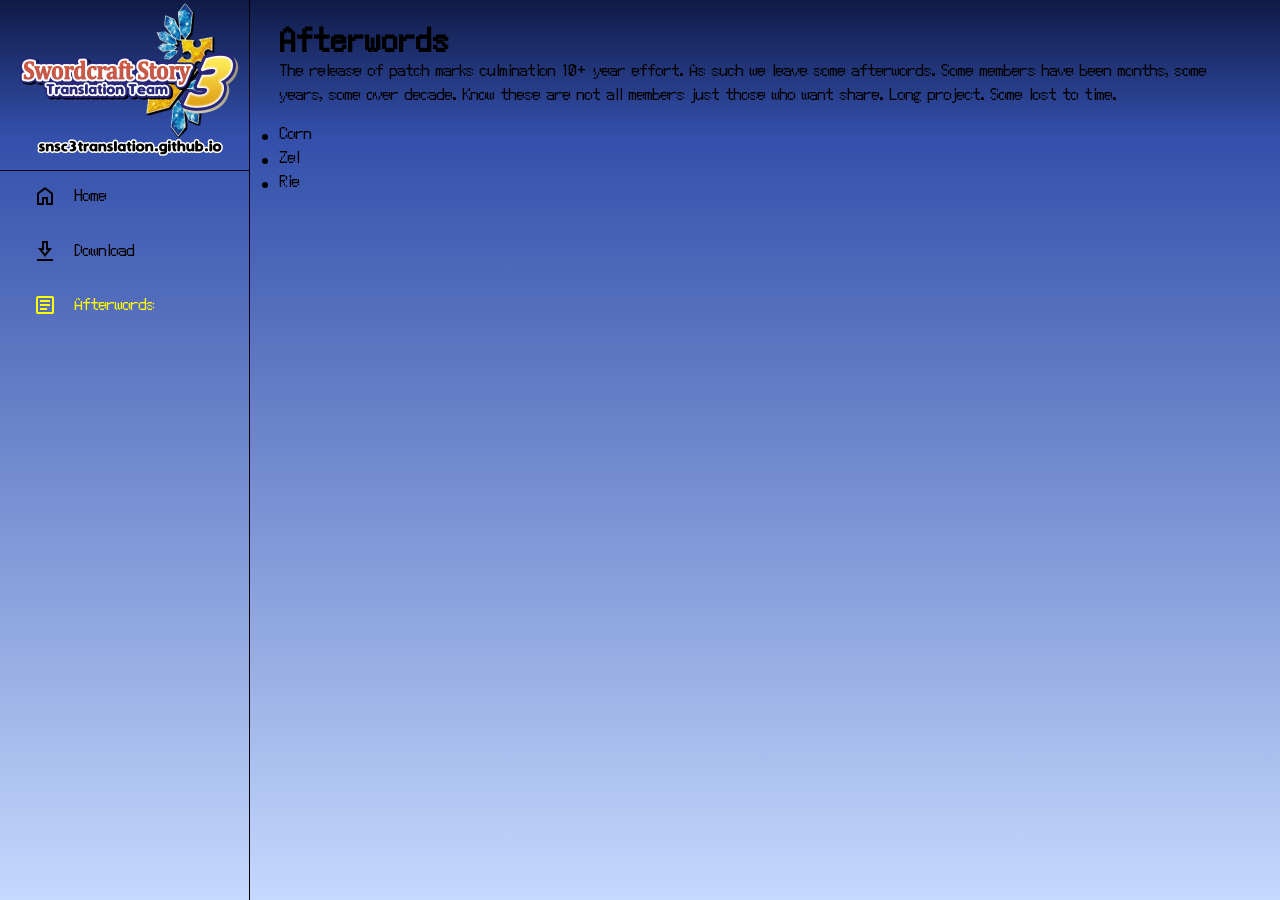
==== afterwords.html @ 22d8fa09 "Filled out website more Almost done" ====
<!doctype html>
<html lang="en">

<head>
    <meta charset="utf-8" />
    <meta name="viewport" content="width=device-width, initial-scale=1.0" />
    <meta http-equiv="Content-Language" content="en" />
    <meta name="description" content="Summon Night: Swordcraft Story 3 Translation Project" />
    <title>Summon Night: Swordcraft Story 3 English Translation</title>
    <link href="./style.css" rel="stylesheet" type="text/css">
    <script src="app.js" defer></script>
</head>

<body>
    <aside>
        <a href="index.html" id="logo">
            <img src="icons/SCS3_Splashscreen_Transparent.png" width="240" height="160">
        </a>
        <nav id="sidebar">
            <ul>
                <li>
                    <a href="index.html">
                        <svg xmlns="http://www.w3.org/2000/svg" height="24px" viewBox="0 -960 960 960" width="24px"
                            fill="#1f1f1f">
                            <path
                                d="M240-200h120v-240h240v240h120v-360L480-740 240-560v360Zm-80 80v-480l320-240 320 240v480H520v-240h-80v240H160Zm320-350Z" />
                        </svg>
                        <span>Home</span>
                    </a>
                </li>
                <li>
                    <a href="download.html">
                        <svg xmlns="http://www.w3.org/2000/svg" height="24px" viewBox="0 -960 960 960" width="24px" fill="#1f1f1f">
                            <path
                                d="M160-80v-80h640v80H160Zm320-160L200-600h160v-280h240v280h160L480-240Zm0-130 116-150h-76v-280h-80v280h-76l116 150Zm0-150Z" />
                        </svg>
                        <span>Download</span>
                    </a>
                </li>
                <li class="active">
                    <a href="afterwords.html">
                        <svg xmlns="http://www.w3.org/2000/svg" height="24px" viewBox="0 -960 960 960" width="24px" fill="#1f1f1f">
                            <path
                                d="M280-280h280v-80H280v80Zm0-160h400v-80H280v80Zm0-160h400v-80H280v80Zm-80 480q-33 0-56.5-23.5T120-200v-560q0-33 23.5-56.5T200-840h560q33 0 56.5 23.5T840-760v560q0 33-23.5 56.5T760-120H200Zm0-80h560v-560H200v560Zm0-560v560-560Z" />
                        </svg>
                        <span>Afterwords</span>
                    </a>
                </li>
            </ul>
        </nav>
    </aside>
    <main>
        <div class="container">
            <h1>Afterwords</h1>
            <p>
                The release of patch marks culmination 10+ year effort. As such we leave some afterwords.
                Some members have been months, some years, some over decade.
                Know these are not all members just those who want share.
                Long project. Some lost to time.
            </p>
        </div>
        <div class="container">
            <ul>
                <li>Corn</li>
                <li>Zel</li>
                <li>Rie</li>
            </ul>
        </div>
    </main>
</body>
---- style.css ----
@charset "utf-8";

@font-face {
    font-family: swordcraftFont;
    src: url(font/Swordcraft.ttf);
}

* {
    margin: 0;
    padding: 0;
}

html {
    line-height: 1.5rem;
}

body {
    background-attachment: fixed;
    background-image: linear-gradient(180deg, rgba(15, 26, 70, 1) 0%, rgba(51, 79, 170, 1) 15%, rgba(197, 217, 254, 1) 100%);
    background-size: cover;
    font-family: swordcraftFont;
    font-size: large;
    word-spacing: 3px;
    min-height: 100vh;
    min-height: 100dvh;
    display: grid;
    grid-template-columns: auto 1fr;
}

aside {
    box-sizing: border-box;
    height: 100vh;
    width: 250px;
    border-right: 1px solid black;
    position: sticky;
    top: 0;
    align-self: self-start;
}

main {
    padding: min(30px, 7%);
}

main p {
    margin-top: 5px;
    margin-bottom: 15px;
}

#logo {
    padding-left: 10px;
    padding-bottom: 10px;
    border-bottom: 1px solid black;
}

#sidebar {
    padding: 5px 1em;
}

#sidebar ul {
    list-style: none;
}

#sidebar ul li.active a {
    color: yellow !important;

    svg {
        fill: yellow;
    }
}

#sidebar a, #sidebar .dropdown-btn {
    border-radius: 0.5em;
    padding: 0.85em;
    text-decoration: none;
    color: black;
    display: flex;
    align-items: center;
    gap: 1em;
}

#sidebar a span, #sidebar .dropdown-btn span {
    flex-grow: 1;
}

#sidebar a:hover, #sidebar .dropdown-btn:hover {
    background-color: aqua;
}

#sidebar .sub-menu {
    display: grid;
    grid-template-rows: 0fr;
    transition: 200ms ease-in-out;

    > div {
        overflow: hidden;
    }
}

#sidebar .sub-menu li {
    padding-left: 2.5em;
}

#sidebar .sub-menu.show {
    grid-template-rows: 1fr;
}

#sidebar svg {
    flex-shrink: 0;
    fill: black;
}

.dropdown-btn {
    width: 100%;
    text-align: left;
    background: none;
    border: none;
    font: inherit;
    cursor: pointer;
}

.dropdown-btn svg {
    transition: 200ms ease;
}

/*
UL COLUMNS
.container ul {
    columns: 3;
}
    */

.rotate svg:last-child {
    rotate: -180deg;
}

@media(max-width: 800px) {
    aside {
        border-right: none;
        height: auto;
    }

    body {
        grid-template-columns: 1fr;
    }

    main {
        padding: 2em 1em 60px 1em;
    }

    .container {
        border: none;
        padding: 0;
    }

    #logo {
        display: none;
    }

    #sidebar {
        height: 60px;
        width: 100%;
        background-color: rgb(98, 98, 98);
        border-top: 1px solid black;
        padding: 0;
        position: fixed;
        top: unset;
        bottom: 0;

        > ul {
            padding: 0;
            display: grid;
            grid-auto-columns: 60px;
            grid-auto-flow: column;
            align-items: center;
            overflow-x: auto;
        }

        ul li {
            height: 100%;
        }

        ul a, ul .dropdown-btn {
            width: 60px;
            height: 60px;
            padding: 0;
            border-radius: 0;
            justify-content: center;
        }

        ul li span, .dropdown-btn svg:last-child {
            display: none;
        }

        ul li .sub-menu.show {
            position: fixed;
            bottom: 60px;
            left: 0;
            box-sizing: border-box;
            height: 60px;
            width: 100%;
            background-color: gray;
            border-top:  1px solid black;
            display: flex;
            justify-content: center;

            > div {
                overflow-x: auto !important;
            }

            li {
                display: inline-flex;
            }

            a {
                box-sizing: border-box;
                padding: 1em;
                width: auto;
                justify-content: center;
            }
        }
    }
}
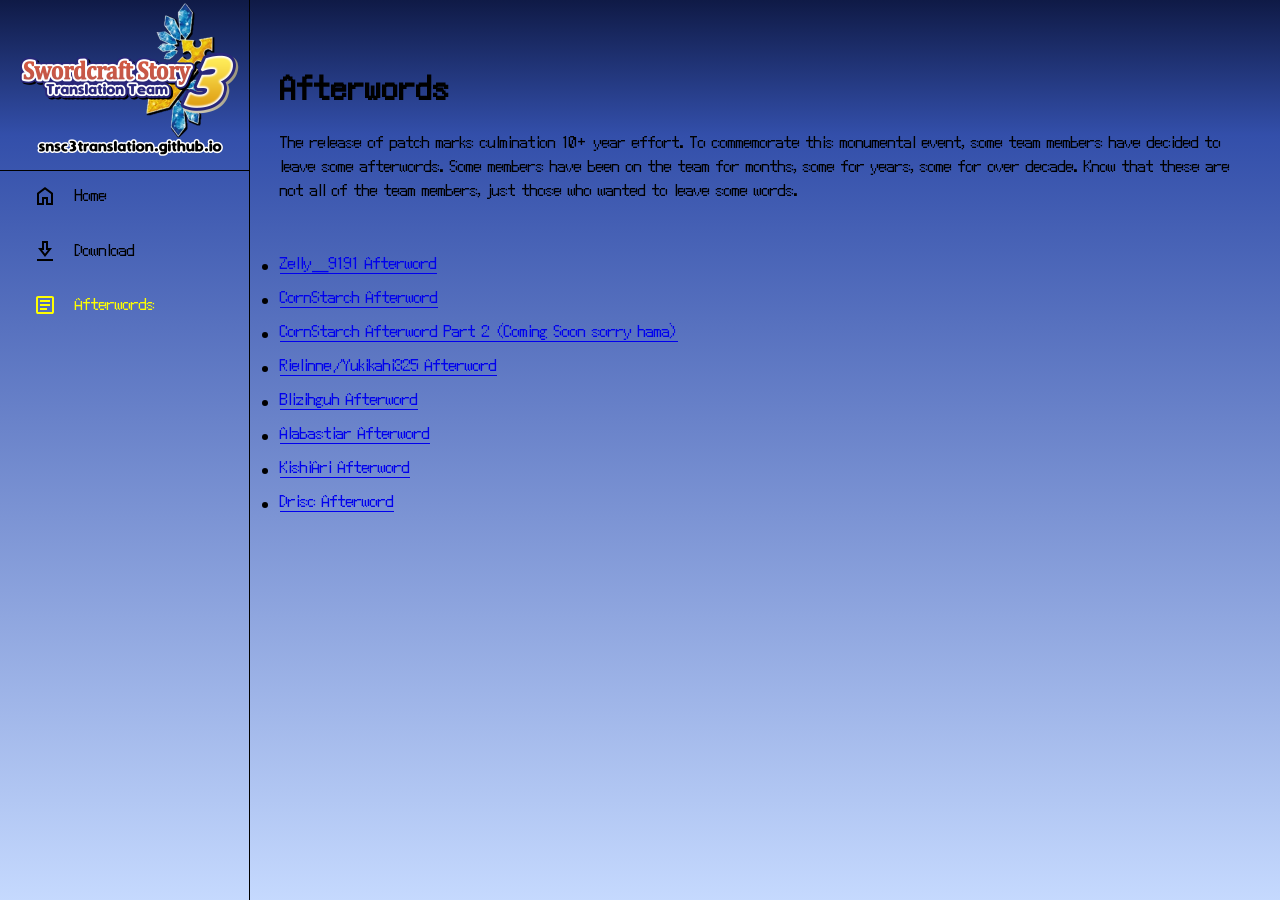
==== commit 5d1af5fa: "Add afterwords + minor spelling fixes (#4) * Add afterwords + minor spelling fixes  * Add issue temp" ====
--- a/afterwords.html
+++ b/afterwords.html
@@ -50,20 +50,29 @@
         </nav>
     </aside>
     <main>
+        <br>
+        <br>
         <div class="container">
             <h1>Afterwords</h1>
+            <br>
             <p>
-                The release of patch marks culmination 10+ year effort. As such we leave some afterwords.
-                Some members have been months, some years, some over decade.
-                Know these are not all members just those who want share.
-                Long project. Some lost to time.
+                The release of patch marks culmination 10+ year effort. 
+                To commemorate this monumental event, some team members have decided to leave some afterwords.
+                Some members have been on the team for months, some for years, some for over decade.
+                Know that these are not all of the team members, just those who wanted to leave some words.
             </p>
         </div>
+        <br>
         <div class="container">
             <ul>
-                <li>Corn</li>
-                <li>Zel</li>
-                <li>Rie</li>
+                <li style="margin: 10px 0;"><a href="afterwords/zelly.html">Zelly_9191 Afterword</a></li>
+                <li style="margin: 10px 0;"><a href="afterwords/cornstarch.html">CornStarch Afterword</a></li>
+                <li style="margin: 10px 0;"><a href="afterwords/cornstarch2.html">CornStarch Afterword Part 2 (Coming Soon sorry hama)</a></li>
+                <li style="margin: 10px 0;"><a href="afterwords/rielinne.html">Rielinne/Yukikahi325 Afterword</a></li>
+                <li style="margin: 10px 0;"><a href="afterwords/blizihguh.html">Blizihguh Afterword</a></li>
+                <li style="margin: 10px 0;"><a href="afterwords/alabastiar.html">Alabastiar Afterword</a></li>
+                <li style="margin: 10px 0;"><a href="afterwords/kishiari.html">KishiAri Afterword</a></li>
+                <li style="margin: 10px 0;"><a href="afterwords/drisc.html">Drisc Afterword</a></li>
             </ul>
         </div>
     </main>
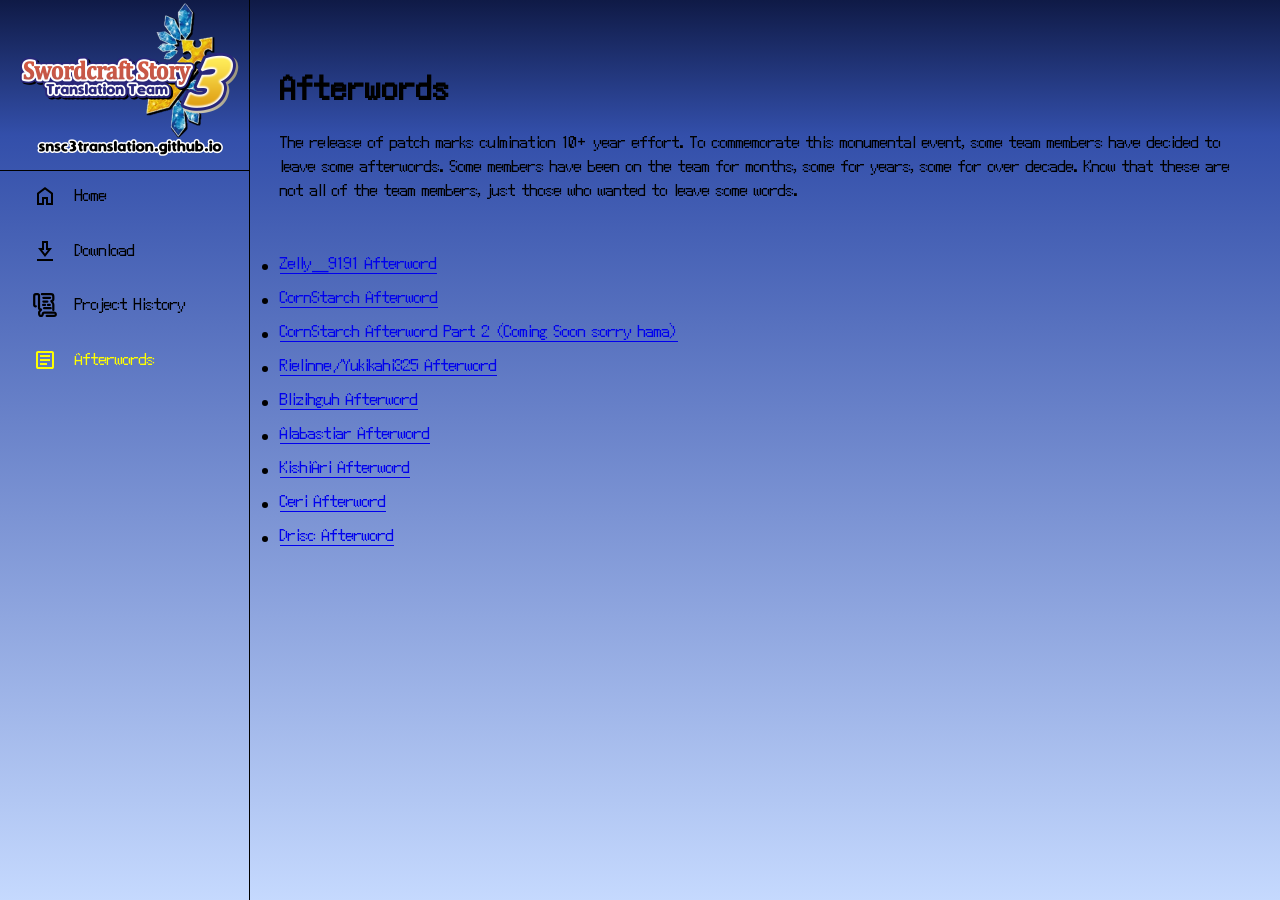
==== commit acee9f7d: "Add Ceri Afterword" ====
--- a/afterwords.html
+++ b/afterwords.html
@@ -8,7 +8,7 @@
     <meta name="description" content="Summon Night: Swordcraft Story 3 Translation Project" />
     <title>Summon Night: Swordcraft Story 3 English Translation</title>
     <link href="./style.css" rel="stylesheet" type="text/css">
-    <script src="app.js" defer></script>
+    <script src="app.js" type="module" defer></script>
 </head>
 
 <body>
@@ -17,13 +17,11 @@
             <img src="icons/SCS3_Splashscreen_Transparent.png" width="240" height="160">
         </a>
         <nav id="sidebar">
-            <ul>
-                <li>
+            <ul>                
+                <li>                
                     <a href="index.html">
-                        <svg xmlns="http://www.w3.org/2000/svg" height="24px" viewBox="0 -960 960 960" width="24px"
-                            fill="#1f1f1f">
-                            <path
-                                d="M240-200h120v-240h240v240h120v-360L480-740 240-560v360Zm-80 80v-480l320-240 320 240v480H520v-240h-80v240H160Zm320-350Z" />
+                        <svg xmlns="http://www.w3.org/2000/svg" height="24px" viewBox="0 -960 960 960" width="24px" fill="#1f1f1f">
+                            <path d="M240-200h120v-240h240v240h120v-360L480-740 240-560v360Zm-80 80v-480l320-240 320 240v480H520v-240h-80v240H160Zm320-350Z" />
                         </svg>
                         <span>Home</span>
                     </a>
@@ -31,17 +29,29 @@
                 <li>
                     <a href="download.html">
                         <svg xmlns="http://www.w3.org/2000/svg" height="24px" viewBox="0 -960 960 960" width="24px" fill="#1f1f1f">
-                            <path
-                                d="M160-80v-80h640v80H160Zm320-160L200-600h160v-280h240v280h160L480-240Zm0-130 116-150h-76v-280h-80v280h-76l116 150Zm0-150Z" />
+                            <path d="M160-80v-80h640v80H160Zm320-160L200-600h160v-280h240v280h160L480-240Zm0-130 116-150h-76v-280h-80v280h-76l116 150Zm0-150Z" />
                         </svg>
                         <span>Download</span>
+                    </a>
+                </li>
+                <li>
+                    <a href="history.html">
+                        <svg xmlns="http://www.w3.org/2000/svg" viewBox="0 0 63.91 64.43" height="24px" width="24px">
+                            <path d="M24.27,3.22H48.6a6.3,6.3,0,0,1,6.3,6.3v7.59a4.11,4.11,0,0,1-4.11,4.11h-.47a.63.63,0,0,0-.48,1l2.66,3.11a10,10,0,0,1,2.4,6.49V45.77" transform="translate(-0.61 -0.09)" style="fill:none;stroke:#000;stroke-linecap:round;stroke-linejoin:round;stroke-width:6px"/>
+                            <path d="M8,35.89H7.08a3.47,3.47,0,0,1-3.47-3.47V7.49A4.4,4.4,0,0,1,8,3.09h4.92a3.58,3.58,0,0,1,3.59,3.58v33.1A4.27,4.27,0,0,0,20.79,44h0a1,1,0,0,1,.73,1.76l-3.83,3.83a2.92,2.92,0,0,0-.86,2.06v5.05a4.78,4.78,0,0,0,4.79,4.78h.28a4.69,4.69,0,0,0,4.7-4.69v-.4a3.91,3.91,0,0,1,3.91-3.91H57.07A4.45,4.45,0,0,1,61.52,57h0A4.54,4.54,0,0,1,57,61.52H37.18" transform="translate(-0.61 -0.09)" style="fill:none;stroke:#000;stroke-linecap:round;stroke-linejoin:round;stroke-width:6px"/>
+                            <line x1="27.52" y1="13.01" x2="45.62" y2="13.01" style="fill:none;stroke:#000;stroke-linecap:round;stroke-linejoin:round;stroke-width:6px"/>
+                            <line x1="27.52" y1="23.09" x2="38.28" y2="23.09" style="fill:none;stroke:#000;stroke-linecap:round;stroke-linejoin:round;stroke-width:6px"/>
+                            <line x1="26.84" y1="31.91" x2="32.12" y2="31.91" style="fill:none;stroke:#000;stroke-linecap:round;stroke-linejoin:round;stroke-width:6px"/>
+                            <line x1="39.98" y1="31.91" x2="44.74" y2="31.91" style="fill:none;stroke:#000;stroke-linecap:round;stroke-linejoin:round;stroke-width:6px"/>
+                            <line x1="29.48" y1="40.89" x2="47.09" y2="40.89" style="fill:none;stroke:#000;stroke-linecap:round;stroke-linejoin:round;stroke-width:6px"/>
+                        </svg>
+                        <span>Project History</span>
                     </a>
                 </li>
                 <li class="active">
                     <a href="afterwords.html">
                         <svg xmlns="http://www.w3.org/2000/svg" height="24px" viewBox="0 -960 960 960" width="24px" fill="#1f1f1f">
-                            <path
-                                d="M280-280h280v-80H280v80Zm0-160h400v-80H280v80Zm0-160h400v-80H280v80Zm-80 480q-33 0-56.5-23.5T120-200v-560q0-33 23.5-56.5T200-840h560q33 0 56.5 23.5T840-760v560q0 33-23.5 56.5T760-120H200Zm0-80h560v-560H200v560Zm0-560v560-560Z" />
+                            <path d="M280-280h280v-80H280v80Zm0-160h400v-80H280v80Zm0-160h400v-80H280v80Zm-80 480q-33 0-56.5-23.5T120-200v-560q0-33 23.5-56.5T200-840h560q33 0 56.5 23.5T840-760v560q0 33-23.5 56.5T760-120H200Zm0-80h560v-560H200v560Zm0-560v560-560Z" />
                         </svg>
                         <span>Afterwords</span>
                     </a>
@@ -72,6 +82,7 @@
                 <li style="margin: 10px 0;"><a href="afterwords/blizihguh.html">Blizihguh Afterword</a></li>
                 <li style="margin: 10px 0;"><a href="afterwords/alabastiar.html">Alabastiar Afterword</a></li>
                 <li style="margin: 10px 0;"><a href="afterwords/kishiari.html">KishiAri Afterword</a></li>
+                <li style="margin: 10px 0;"><a href="afterwords/ceri.html">Ceri Afterword</a></li>
                 <li style="margin: 10px 0;"><a href="afterwords/drisc.html">Drisc Afterword</a></li>
             </ul>
         </div>
